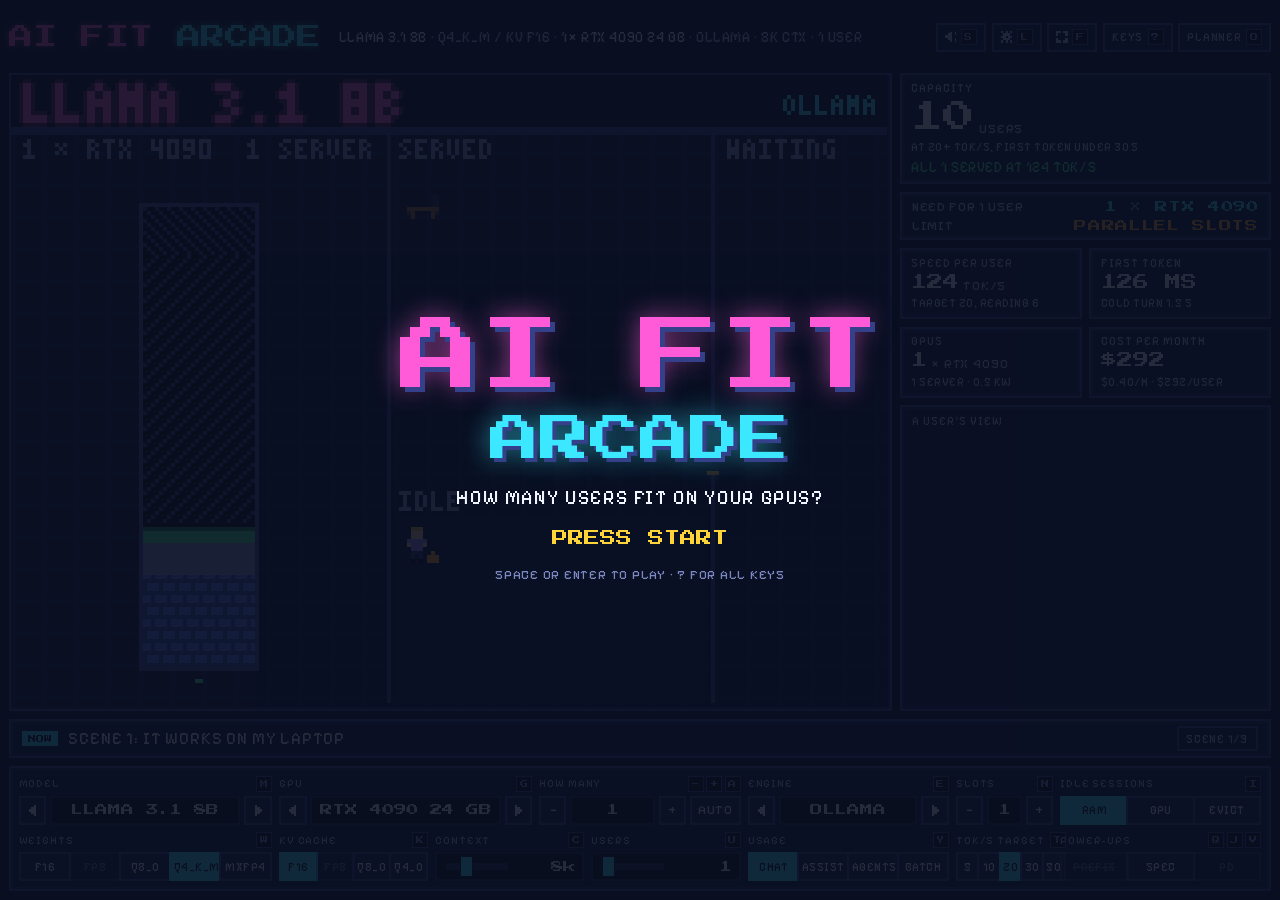
==== arcade/index.html @ 739421b8 "AI Fit Arcade: a live serving sandbox for talks A pixel-art stage (arcade/) for presenting on a proj" ====
<!doctype html>
<html lang="en">
<head>
<meta charset="utf-8">
<meta name="viewport" content="width=device-width, initial-scale=1">
<title>AI Fit Arcade</title>
<link rel="stylesheet" href="fonts.css">
<style>
/* Everything on stage is sized in --u, one hundredth of a 16:9 stage, so the page scales like a slide on any projector. */
:root {
  color-scheme: dark;
  --u: min(1vw, 1.7778vh);
  --px: max(2px, calc(var(--u) * 0.2));
  --font-pixel: 'Press Start 2P', ui-monospace, Menlo, Consolas, monospace;
  --font-text: 'Pixelify Sans', ui-monospace, Menlo, Consolas, monospace;
  --bg: #0a0f20; --panel: #10173a; --panel-2: #172048; --line: #34418a; --line-2: #1d2656; --inset: #070b1a;
  --ink: #f1f5ff; --ink-2: #b4bfee; --muted: #7c88c2;
  --cyan: #3be8ff; --magenta: #ff5bd8; --yellow: #ffd43b; --green: #43f08a; --red: #ff5a6a; --orange: #ffa62b; --blue: #6f95ff;
  --good: var(--green); --bad: var(--red); --accent: var(--cyan); --title: var(--magenta);
  --w-bg: #0a0f20; --w-floor: #0f1633; --w-grid: #141d42; --w-wall: #11183a; --w-wall-edge: #34418a; --w-sign: #ff5bd8; --w-sign-glow: #5e1d52; --w-sign2: #3be8ff;
  --w-ink: #f1f5ff; --w-ink2: #8f9bd6; --w-rack: #45529a; --w-rack-in: #0b1026; --w-led: #43f08a; --w-led2: #ffd43b; --w-bus: #3be8ff;
  --w-weights: #5b86ff; --w-mortar: #34509e; --w-overhead: #8a93c4; --w-kv: #43f08a; --w-kv-edge: #1f8f4c; --w-free: #060918; --w-head: #2e3a78;
  --w-red: #ff5a6a; --w-red2: #a8283a; --w-desk: #a8743f; --w-desk2: #5e3f22; --w-monitor: #2a3050; --w-glow: #3be8ff; --w-glow-off: #1a2f45;
  --w-token: #ffd43b; --w-token2: #3be8ff; --w-rug: #121a3e; --w-door: #ffa62b; --w-sweat: #3be8ff; --w-yellow: #ffd43b; --w-case: #ffa62b;
  --w-skin: #f2c9a0 #e0a878 #c68642 #8d5524 #5c3a1e; --w-hair: #2b1a0e #6b4423 #d8b04a #1a1a1a #a0522d #c9c9d6;
  --w-shirt: #ff5bd8 #3be8ff #ffd43b #ffa62b #a47bff #43f08a #ff5a6a #6f95ff; --w-trousers: #2a3560; --w-shoes: #05070f;
}
/* day palette for bright rooms and weak projectors */
:root[data-palette="day"] {
  color-scheme: light;
  --bg: #f3ecdc; --panel: #fffaf0; --panel-2: #f6eedd; --line: #b9ab8c; --line-2: #ddd1b8; --inset: #ece3d0;
  --ink: #1d1b2e; --ink-2: #45425f; --muted: #6c6884;
  --cyan: #00708c; --magenta: #a8126f; --yellow: #8a6500; --green: #0f7a3a; --red: #b8202f; --orange: #a34e00; --blue: #2c55d6;
  --w-bg: #e8dfca; --w-floor: #f4eddd; --w-grid: #e8dfcb; --w-wall: #efe6d2; --w-wall-edge: #b9ab8c; --w-sign: #a8126f; --w-sign-glow: #efc3de; --w-sign2: #00708c;
  --w-ink: #1d1b2e; --w-ink2: #5c5876; --w-rack: #6f6a94; --w-rack-in: #fbf7ee; --w-led: #12a04a; --w-led2: #b88a00; --w-bus: #00708c;
  --w-weights: #3d64d8; --w-mortar: #a3b5ee; --w-overhead: #9a96b3; --w-kv: #19a652; --w-kv-edge: #0d6b33; --w-free: #fffdf8; --w-head: #d8ceb6;
  --w-red: #cc2a3a; --w-red2: #f2a3ab; --w-desk: #b27c45; --w-desk2: #7a5430; --w-monitor: #4b4a63; --w-glow: #37c6e6; --w-glow-off: #8390a6;
  --w-token: #c98a00; --w-token2: #00708c; --w-rug: #ece2cc; --w-door: #a34e00; --w-sweat: #00708c; --w-yellow: #b88a00; --w-case: #a34e00;
  --w-shirt: #d8248f #1195b5 #c79600 #d16a00 #7a4fe0 #16924a #d33545 #3d64d8; --w-trousers: #3b4270; --w-shoes: #2a2740;
}
* { box-sizing: border-box; }
[hidden] { display: none !important; }
html, body { margin: 0; height: 100%; }
body { background: var(--bg); color: var(--ink); font-family: var(--font-text); font-size: calc(var(--u) * 1.1); overflow: hidden; -webkit-font-smoothing: none; font-smooth: never; }
button, select, input { font: inherit; color: inherit; }
:focus-visible { outline: var(--px) solid var(--yellow); outline-offset: var(--px); }
.pix { font-family: var(--font-pixel); font-weight: 400; letter-spacing: 0; }
.stage.hide-cursor, .stage.hide-cursor * { cursor: none !important; }

/* panels with a two-tone pixel frame */
.frame { background: var(--panel); border: var(--px) solid var(--line); box-shadow: inset 0 0 0 var(--px) var(--line-2); }

.stage { position: fixed; inset: 0; display: grid; grid-template-columns: minmax(0, 1fr) calc(var(--u) * 29); grid-template-rows: calc(var(--u) * 4.4) minmax(0, 1fr) calc(var(--u) * 3.1) auto;
  gap: calc(var(--u) * 0.6); padding: calc(var(--u) * 0.7); }
.stage.deck-off { grid-template-rows: calc(var(--u) * 4.4) minmax(0, 1fr) calc(var(--u) * 3.1) 0; }
.stage.deck-off .deck { display: none; }

/* top bar */
.top { grid-column: 1 / -1; display: flex; align-items: center; gap: calc(var(--u) * 1.4); min-width: 0; }
.logo { font-size: round(nearest, calc(var(--u) * 1.6), 8px); color: var(--title); white-space: nowrap; text-shadow: 0 0 calc(var(--u) * 0.6) color-mix(in srgb, var(--title) 55%, transparent); }
.logo b { color: var(--accent); font-weight: 400; text-shadow: 0 0 calc(var(--u) * 0.6) color-mix(in srgb, var(--accent) 55%, transparent); }
.cfg { flex: 1; min-width: 0; color: var(--ink-2); font-size: calc(var(--u) * 1.15); white-space: nowrap; overflow: hidden; text-overflow: ellipsis; text-transform: uppercase; letter-spacing: 0.04em; }
.cfg em { font-style: normal; color: var(--ink); }
.chipx { display: inline-flex; align-items: center; gap: calc(var(--u) * 0.4); padding: calc(var(--u) * 0.3) calc(var(--u) * 0.6); font-size: calc(var(--u) * 0.95); text-transform: uppercase; letter-spacing: 0.06em; white-space: nowrap; }
.chipx.base { color: var(--yellow); border: var(--px) solid var(--yellow); }
.chipx.scene { color: var(--ink-2); border: var(--px) solid var(--line); }
.tools { display: flex; gap: calc(var(--u) * 0.45); }
.tool svg { width: calc(var(--u) * 0.9); height: calc(var(--u) * 0.9); }
.tool { display: inline-flex; align-items: center; gap: calc(var(--u) * 0.35); padding: calc(var(--u) * 0.35) calc(var(--u) * 0.55); background: var(--panel); border: var(--px) solid var(--line); cursor: pointer; font-size: calc(var(--u) * 0.95); text-transform: uppercase; letter-spacing: 0.06em; text-decoration: none; color: var(--ink-2); }
.tool:hover, .tool[aria-pressed="true"] { color: var(--ink); border-color: var(--accent); }
.key { display: inline-grid; place-items: center; min-width: calc(var(--u) * 1.25); height: calc(var(--u) * 1.25); padding: 0 calc(var(--u) * 0.2); font-family: var(--font-pixel); font-size: round(nearest, calc(var(--u) * 0.62), 4px); color: var(--muted); border: max(1px, calc(var(--px) * 0.6)) solid var(--line); background: var(--inset); line-height: 1; }

/* the world */
.world { grid-column: 1; grid-row: 2; position: relative; overflow: hidden; background: var(--w-bg); min-height: 0; }
.world canvas { position: absolute; left: 0; top: 0; image-rendering: pixelated; image-rendering: crisp-edges; }
.world.shake { animation: shake 0.35s steps(6) 1; }
@keyframes shake { 0%, 100% { translate: 0 0; } 20% { translate: calc(var(--u) * -0.4) 0; } 40% { translate: calc(var(--u) * 0.4) calc(var(--u) * 0.2); } 60% { translate: calc(var(--u) * -0.3) 0; } 80% { translate: calc(var(--u) * 0.3) calc(var(--u) * -0.2); } }
.banner { position: absolute; left: 50%; top: 42%; translate: -50% -50%; font-family: var(--font-pixel); font-size: round(nearest, calc(var(--u) * 3.2), 8px); white-space: nowrap; pointer-events: none;
  color: var(--ink); text-shadow: calc(var(--u) * 0.3) calc(var(--u) * 0.3) 0 var(--bg), 0 0 calc(var(--u) * 1.2) currentColor; opacity: 0; }
.banner.show { animation: pop 1.9s steps(1, end) 1 both; }
.banner.good { color: var(--green); } .banner.bad { color: var(--red); } .banner.neutral { color: var(--yellow); }
@keyframes pop { 0% { opacity: 1; scale: 0.6; } 6% { scale: 1.12; } 12% { scale: 1; } 82% { opacity: 1; } 88% { opacity: 0; } 92% { opacity: 1; } 100% { opacity: 0; } }

/* scoreboard */
.hud { grid-column: 2; grid-row: 2; min-height: 0; display: grid; grid-template-rows: auto auto auto minmax(0, 1fr); gap: calc(var(--u) * 0.6); }
.tile { padding: calc(var(--u) * 0.45) calc(var(--u) * 0.75) calc(var(--u) * 0.5); min-width: 0; }
.lbl { font-size: calc(var(--u) * 0.95); text-transform: uppercase; letter-spacing: 0.08em; color: var(--ink-2); display: flex; justify-content: space-between; gap: calc(var(--u) * 0.5); white-space: nowrap; }
.num { font-family: var(--font-pixel); font-size: round(nearest, calc(var(--u) * 1.45), 8px); line-height: 1.2; margin-top: calc(var(--u) * 0.25); white-space: nowrap; overflow: hidden; text-overflow: clip; text-transform: uppercase; }
.num small { font-family: var(--font-text); font-size: calc(var(--u) * 1.05); color: var(--ink-2); letter-spacing: 0.06em; text-transform: uppercase; }
.hero .num { font-size: round(nearest, calc(var(--u) * 2.4), 8px); }
.sub { font-size: calc(var(--u) * 0.95); color: var(--ink-2); margin-top: calc(var(--u) * 0.2); white-space: nowrap; overflow: hidden; text-overflow: ellipsis; text-transform: uppercase; letter-spacing: 0.04em; }
.headline { font-size: calc(var(--u) * 1.15); color: var(--ink); margin-top: calc(var(--u) * 0.35); text-transform: uppercase; letter-spacing: 0.04em; white-space: nowrap; overflow: hidden; text-overflow: ellipsis; }
.headline.bad { color: var(--red); } .headline.warn { color: var(--yellow); } .headline.good { color: var(--green); }
.delta { font-family: var(--font-pixel); font-size: round(nearest, calc(var(--u) * 0.62), 4px); letter-spacing: 0; display: inline-flex; align-items: center; gap: calc(var(--u) * 0.2); }
.delta.good { color: var(--green); } .delta.bad { color: var(--red); } .delta.same { color: var(--muted); }
.delta svg { width: calc(var(--u) * 0.6); height: calc(var(--u) * 0.6); }
.tiles { display: grid; grid-template-columns: 1fr 1fr; gap: calc(var(--u) * 0.6); }
.facts { padding: calc(var(--u) * 0.35) calc(var(--u) * 0.8); display: grid; gap: calc(var(--u) * 0.25); }
.fact { font-size: calc(var(--u) * 1.05); text-transform: uppercase; letter-spacing: 0.05em; color: var(--ink-2); display: flex; justify-content: space-between; align-items: center; gap: calc(var(--u) * 0.6); white-space: nowrap; }
.fact span { flex: none; }
.fact b { min-width: 0; font-family: var(--font-pixel); font-weight: 400; font-size: round(nearest, calc(var(--u) * 0.85), 4px); color: var(--accent); overflow: hidden; text-overflow: ellipsis; }
.fact.limit b { color: var(--orange); }

/* the user's view: one chat answer streaming at the real speed */
.chat { display: grid; grid-template-rows: auto auto minmax(0, 1fr) auto; min-height: 0; padding: calc(var(--u) * 0.5) calc(var(--u) * 0.8) calc(var(--u) * 0.55); }
.chat .q { margin-top: calc(var(--u) * 0.35); font-size: calc(var(--u) * 1.1); color: var(--accent); white-space: nowrap; overflow: hidden; text-overflow: ellipsis; }
.bubble { min-height: 0; overflow: hidden; margin-top: calc(var(--u) * 0.3); font-size: calc(var(--u) * 1.15); line-height: 1.35; color: var(--ink); display: flex; flex-direction: column; justify-content: flex-end;
  -webkit-mask-image: linear-gradient(to bottom, transparent 0, #000 1.4em); mask-image: linear-gradient(to bottom, transparent 0, #000 1.4em); }
.bubble .a { white-space: pre-wrap; }
.bubble .caret { display: inline-block; width: 0.55em; height: 1em; vertical-align: -0.12em; background: var(--ink); animation: blink 1s steps(1) infinite; }
.bubble .wait { color: var(--yellow); }
.bubble .err { color: var(--red); }
@keyframes blink { 50% { opacity: 0; } }
.meter { margin-top: calc(var(--u) * 0.4); display: flex; justify-content: space-between; align-items: center; gap: calc(var(--u) * 0.6); font-size: calc(var(--u) * 0.9); color: var(--ink-2); text-transform: uppercase; letter-spacing: 0.05em; white-space: nowrap; }

/* ticker */
.ticker { grid-column: 1 / -1; grid-row: 3; display: flex; align-items: center; gap: calc(var(--u) * 0.8); padding: 0 calc(var(--u) * 0.9); min-width: 0; }
.ticker .tag { font-family: var(--font-pixel); font-size: round(nearest, calc(var(--u) * 0.7), 4px); color: var(--bg); background: var(--accent); padding: calc(var(--u) * 0.3) calc(var(--u) * 0.45); }
.ticker .msg { flex: 1; min-width: 0; font-size: calc(var(--u) * 1.3); text-transform: uppercase; letter-spacing: 0.05em; white-space: nowrap; overflow: hidden; text-overflow: ellipsis; }
.ticker .msg.good { color: var(--green); } .ticker .msg.bad { color: var(--red); } .ticker .msg.neutral { color: var(--ink); }
.ticker .msg svg { width: calc(var(--u) * 1); height: calc(var(--u) * 1); vertical-align: -0.1em; margin: 0 calc(var(--u) * 0.2); }
.ticker .chipx { max-width: 30%; overflow: hidden; text-overflow: ellipsis; }

/* control deck */
.deck { grid-column: 1 / -1; grid-row: 4; display: grid; grid-template-columns: repeat(24, minmax(0, 1fr)); gap: calc(var(--u) * 0.55); padding: calc(var(--u) * 0.6); }
.ctl { display: grid; grid-template-rows: auto auto; gap: calc(var(--u) * 0.3); min-width: 0; }
.ctl .head { display: flex; align-items: center; justify-content: space-between; gap: calc(var(--u) * 0.4); font-size: calc(var(--u) * 0.85); text-transform: uppercase; letter-spacing: 0.08em; color: var(--ink-2); white-space: nowrap; }
.ctl .head .keys { display: flex; gap: calc(var(--u) * 0.2); }
.ctl .row { display: flex; align-items: stretch; gap: calc(var(--u) * 0.3); min-width: 0; height: calc(var(--u) * 2.3); }
.btn { display: inline-grid; place-items: center; min-width: calc(var(--u) * 2.1); padding: 0 calc(var(--u) * 0.5); background: var(--panel-2); border: var(--px) solid var(--line); cursor: pointer; color: var(--ink); font-size: calc(var(--u) * 1.05); text-transform: uppercase; letter-spacing: 0.04em; white-space: nowrap; }
.btn:hover { border-color: var(--accent); }
.btn svg { width: calc(var(--u) * 0.85); height: calc(var(--u) * 0.85); }
.btn[aria-pressed="true"] { background: var(--accent); color: var(--bg); border-color: var(--accent); }
.btn:disabled, .btn.na { opacity: 0.38; cursor: not-allowed; }
.btn.na[aria-pressed="true"] { background: var(--red); border-color: var(--red); opacity: 1; }
/* an optimization the engine lacks is not a blocker: it just counts as off */
.btn.gate.na[aria-pressed="true"] { background: var(--panel-2); border-color: var(--line); color: var(--muted); opacity: 0.6; text-decoration: line-through; }
.seg { display: flex; gap: 0; flex: 1; min-width: 0; }
.seg .btn { flex: 1; min-width: 0; padding: 0 calc(var(--u) * 0.2); margin-left: calc(var(--px) * -1); font-size: calc(var(--u) * 0.95); }
.seg .btn:first-child { margin-left: 0; }
.val { flex: 1; min-width: 0; display: flex; align-items: center; justify-content: center; padding: 0 calc(var(--u) * 0.4); background: var(--inset); border: var(--px) solid var(--line-2); font-family: var(--font-pixel); font-size: round(nearest, calc(var(--u) * 0.8), 4px); white-space: nowrap; overflow: hidden; }
select.val { appearance: none; -webkit-appearance: none; cursor: pointer; text-align: center; text-align-last: center; font-family: var(--font-pixel); color: var(--ink); }
select.val option { font-family: system-ui, sans-serif; font-size: 14px; background: var(--panel); color: var(--ink); }
.range { flex: 1; min-width: 0; display: flex; align-items: center; gap: calc(var(--u) * 0.5); padding: 0 calc(var(--u) * 0.5); background: var(--inset); border: var(--px) solid var(--line-2); }
.range output { font-family: var(--font-pixel); font-size: round(nearest, calc(var(--u) * 0.8), 4px); min-width: 5ch; text-align: right; }
input[type="range"] { flex: 1; min-width: 0; appearance: none; -webkit-appearance: none; height: calc(var(--u) * 0.5); background: var(--line-2); border: 0; cursor: pointer; }
input[type="range"]::-webkit-slider-thumb { -webkit-appearance: none; width: calc(var(--u) * 1); height: calc(var(--u) * 1.6); background: var(--accent); border: max(1px, calc(var(--px) * 0.7)) solid var(--bg); border-radius: 0; }
input[type="range"]::-moz-range-thumb { width: calc(var(--u) * 1); height: calc(var(--u) * 1.6); background: var(--accent); border: max(1px, calc(var(--px) * 0.7)) solid var(--bg); border-radius: 0; }
.c-model { grid-column: span 5; } .c-hw { grid-column: span 5; } .c-count { grid-column: span 4; } .c-engine { grid-column: span 4; } .c-slots { grid-column: span 2; } .c-idle { grid-column: span 4; }
.c-w { grid-column: span 5; } .c-kv { grid-column: span 3; } .c-ctx { grid-column: span 3; } .c-users { grid-column: span 3; } .c-usage { grid-column: span 4; } .c-target { grid-column: span 2; } .c-power { grid-column: span 4; }

/* overlays */
.overlay { position: fixed; inset: 0; display: grid; place-items: center; background: color-mix(in srgb, var(--bg) 88%, transparent); z-index: 10; }
.overlay.blank { background: #000; cursor: none; }
.card { padding: calc(var(--u) * 1.6) calc(var(--u) * 2); max-width: calc(var(--u) * 80); max-height: 92vh; overflow: auto; }
.card h2 { font-family: var(--font-pixel); font-weight: 400; font-size: round(nearest, calc(var(--u) * 1.3), 8px); color: var(--title); margin: 0 0 calc(var(--u) * 1); }
.keys-grid { display: grid; grid-template-columns: auto 1fr auto 1fr; gap: calc(var(--u) * 0.45) calc(var(--u) * 1); align-items: center; font-size: calc(var(--u) * 1.05); }
.keys-grid .k { display: flex; gap: calc(var(--u) * 0.25); justify-content: flex-end; }
.keys-grid .d { color: var(--ink-2); text-transform: uppercase; letter-spacing: 0.04em; }
.title { text-align: center; display: grid; gap: calc(var(--u) * 1.6); justify-items: center; }
.title .big { font-family: var(--font-pixel); font-size: round(nearest, calc(var(--u) * 6.4), 8px); color: var(--title); text-shadow: calc(var(--u) * 0.4) calc(var(--u) * 0.4) 0 var(--line), 0 0 calc(var(--u) * 2) color-mix(in srgb, var(--title) 60%, transparent); line-height: 1; }
.title .big b { color: var(--accent); font-weight: 400; display: block; font-size: 0.62em; margin-top: 0.35em; text-shadow: calc(var(--u) * 0.3) calc(var(--u) * 0.3) 0 var(--line), 0 0 calc(var(--u) * 2) color-mix(in srgb, var(--accent) 60%, transparent); }
.title .tag { font-size: calc(var(--u) * 1.6); color: var(--ink); text-transform: uppercase; letter-spacing: 0.08em; }
.title .press { font-family: var(--font-pixel); font-size: round(nearest, calc(var(--u) * 1.3), 8px); color: var(--yellow); animation: blink 1.1s steps(1) infinite; }
.title .small { font-size: calc(var(--u) * 1); color: var(--muted); text-transform: uppercase; letter-spacing: 0.06em; }
textarea.scenes { width: min(calc(var(--u) * 70), 90vw); height: 40vh; font-family: ui-monospace, Menlo, monospace; font-size: 13px; background: var(--inset); color: var(--ink); border: var(--px) solid var(--line); padding: 10px; }
.corner-err { position: fixed; right: calc(var(--u) * 0.8); bottom: calc(var(--u) * 0.8); width: calc(var(--u) * 0.8); height: calc(var(--u) * 0.8); background: var(--red); z-index: 20; }
@media (prefers-reduced-motion: reduce) { .banner.show { animation: none; opacity: 1; } .world.shake { animation: none; } .title .press, .bubble .caret { animation: none; } }
</style>
</head>
<body>
<div class="stage" id="stage">
  <header class="top">
    <div class="logo pix">AI FIT <b>ARCADE</b></div>
    <div class="cfg" id="cfg"></div>
    <nav class="tools" id="tools"></nav>
  </header>
  <section class="world frame" id="worldBox" aria-label="The arcade world" role="img"><canvas id="world"></canvas><div class="banner" id="banner" aria-hidden="true"></div></section>
  <aside class="hud" id="hud" aria-live="polite"></aside>
  <div class="ticker frame" id="ticker"><span class="tag">NOW</span><span class="msg neutral" id="tickerMsg"></span><span class="chipx scene" id="sceneChip" hidden></span><span class="chipx base" id="baseChip" hidden></span></div>
  <footer class="deck frame" id="deck"></footer>
</div>
<div class="overlay" id="titleScreen" hidden>
  <div class="title">
    <div class="big">AI FIT<b>ARCADE</b></div>
    <div class="tag">How many users fit on your GPUs?</div>
    <div class="press">PRESS START</div>
    <div class="small">Space or Enter to play · ? for all keys</div>
  </div>
</div>
<div class="overlay" id="helpScreen" hidden><div class="card frame"><h2>KEYS</h2><div class="keys-grid" id="helpKeys"></div></div></div>
<div class="overlay" id="scenesScreen" hidden><div class="card frame"><h2>SCENES</h2><p class="d" style="margin:0 0 12px">Copy these to move your scenes to another laptop, or paste and press Import.</p><textarea class="scenes" id="scenesText" spellcheck="false"></textarea><div style="display:flex;gap:12px;margin-top:12px"><button class="btn" type="button" id="scenesImport">Import</button><button class="btn" type="button" id="scenesReset">Reset to built-in</button><button class="btn" type="button" id="scenesClose">Close</button></div><p class="d" id="scenesMsg" style="margin:10px 0 0"></p></div></div>
<div class="overlay blank" id="blankScreen" hidden></div>

<script src="../catalog.js"></script>
<script src="../glossary.js"></script>
<script src="../engine.js"></script>
<script src="../common.js"></script>
<script src="sprites.js"></script>
<script src="sfx.js"></script>
<script src="scenes.js"></script>
<script src="model.js"></script>
<script src="world.js"></script>
<script src="arcade.js"></script>
</body>
</html>
---- arcade/fonts.css ----
/* Generated by tools/embed-fonts.js from arcade/fonts/*.woff2; do not edit.
 * Press Start 2P: Copyright 2012 The Press Start 2P Project Authors. Pixelify Sans: Copyright 2021 The Pixelify Sans Project Authors.
 * Both under the SIL Open Font License 1.1 (arcade/fonts/OFL-*.txt). Latin subsets from Google Fonts. */
@font-face { font-family: 'Press Start 2P'; font-style: normal; font-weight: 400; font-display: block; src: url([data-uri]) format('woff2'); }
@font-face { font-family: 'Pixelify Sans'; font-style: normal; font-weight: 400 700; font-display: block; src: url([data-uri]) format('woff2'); }
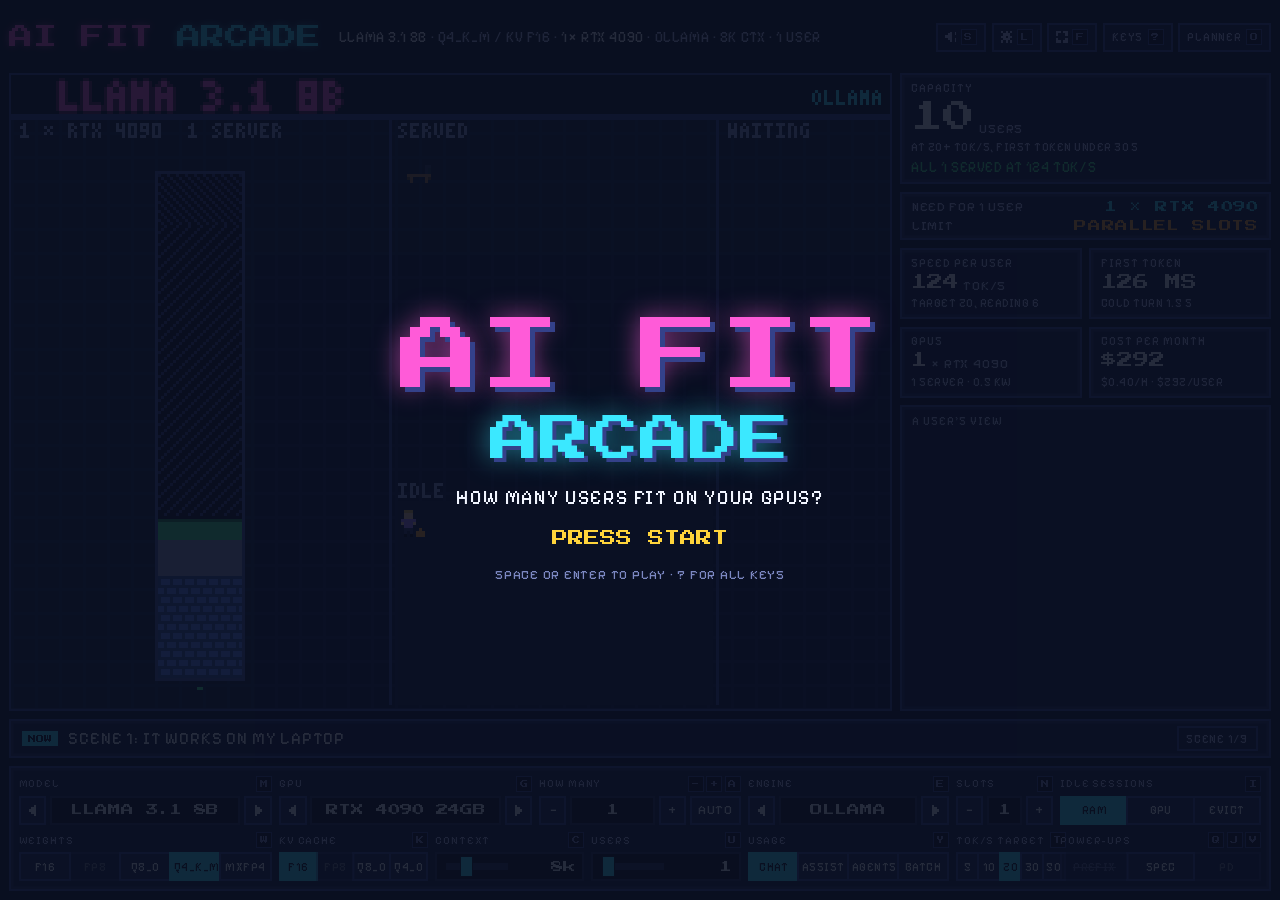
==== commit 105944c4: "Arcade: fit 4:3 stages, small 1x screens and long names The canvas keeps at least 280 art pixels of " ====
--- a/arcade/index.html
+++ b/arcade/index.html
@@ -42,6 +42,9 @@
 [hidden] { display: none !important; }
 html, body { margin: 0; height: 100%; }
 body { background: var(--bg); color: var(--ink); font-family: var(--font-text); font-size: calc(var(--u) * 1.1); overflow: hidden; -webkit-font-smoothing: none; font-smooth: never; }
+/* The text font draws 11 pixels per em. Under about 10 CSS px on a 1x screen (a stage below 1176×662, such as a 1024×768
+   projector) those pixels can fall between screen pixels and strokes vanish, so small 1x stages smooth the text instead. */
+@media (max-resolution: 1.49dppx) and (max-width: 1175px), (max-resolution: 1.49dppx) and (max-height: 661px) { body { -webkit-font-smoothing: auto; font-smooth: auto; } }
 button, select, input { font: inherit; color: inherit; }
 :focus-visible { outline: var(--px) solid var(--yellow); outline-offset: var(--px); }
 .pix { font-family: var(--font-pixel); font-weight: 400; letter-spacing: 0; }
@@ -141,6 +144,7 @@
 .val { flex: 1; min-width: 0; display: flex; align-items: center; justify-content: center; padding: 0 calc(var(--u) * 0.4); background: var(--inset); border: var(--px) solid var(--line-2); font-family: var(--font-pixel); font-size: round(nearest, calc(var(--u) * 0.8), 4px); white-space: nowrap; overflow: hidden; }
 select.val { appearance: none; -webkit-appearance: none; cursor: pointer; text-align: center; text-align-last: center; font-family: var(--font-pixel); color: var(--ink); }
 select.val option { font-family: system-ui, sans-serif; font-size: 14px; background: var(--panel); color: var(--ink); }
+.val.narrow { font-family: var(--font-text); font-size: calc(var(--u) * 1.1); }
 .range { flex: 1; min-width: 0; display: flex; align-items: center; gap: calc(var(--u) * 0.5); padding: 0 calc(var(--u) * 0.5); background: var(--inset); border: var(--px) solid var(--line-2); }
 .range output { font-family: var(--font-pixel); font-size: round(nearest, calc(var(--u) * 0.8), 4px); min-width: 5ch; text-align: right; }
 input[type="range"] { flex: 1; min-width: 0; appearance: none; -webkit-appearance: none; height: calc(var(--u) * 0.5); background: var(--line-2); border: 0; cursor: pointer; }
